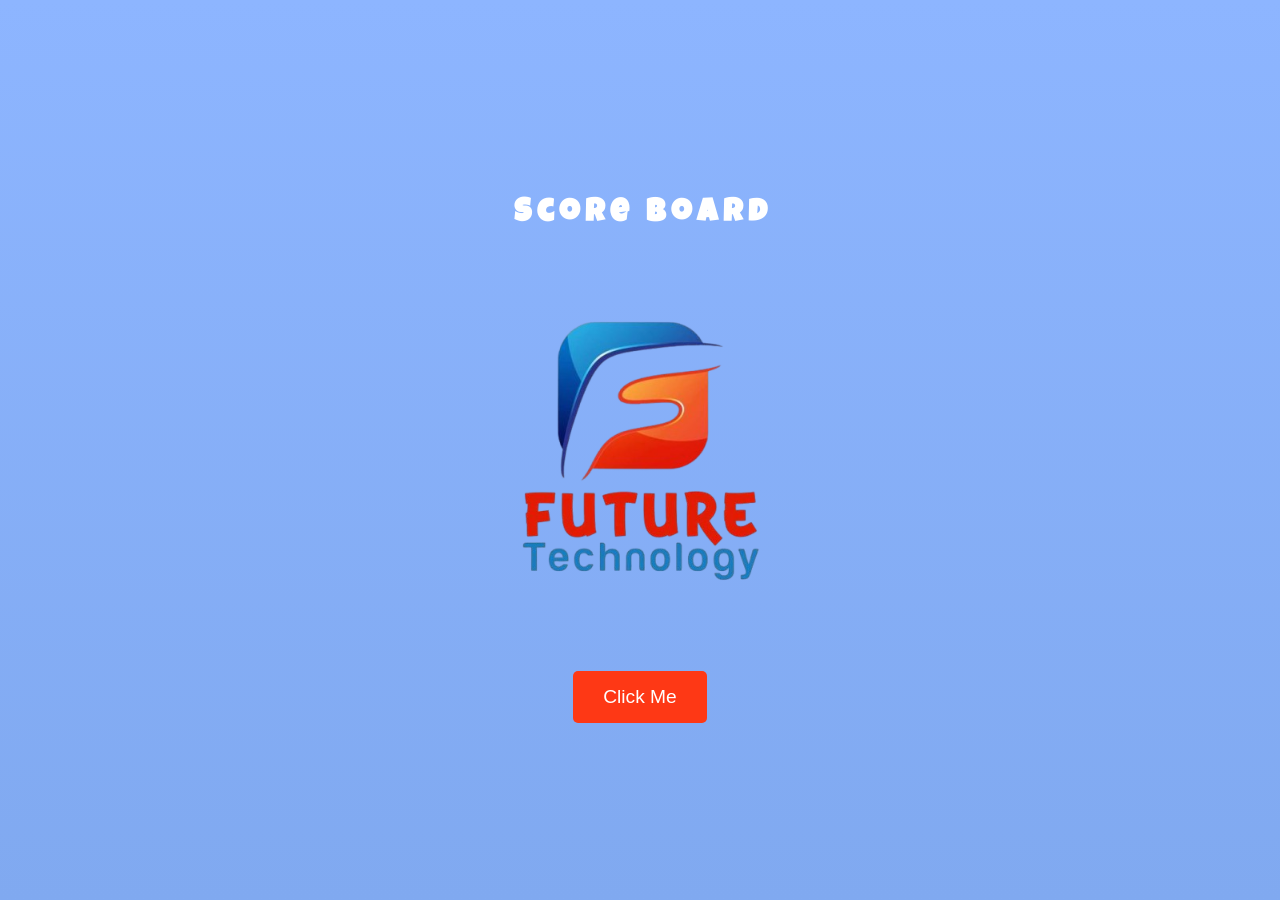
==== index.html @ 720c6d42 "Add files via upload" ====
<!DOCTYPE html>
<html lang="en">
<head>
    <meta charset="UTF-8">
    <meta name="viewport" content="width=device-width, initial-scale=1.0">
    <title>Welcome Animation</title>
    <link rel="stylesheet" href="index.css">
</head>
<body>
    <div class="container">
        <h1 class="welcome-text">
            <span>S</span>
            <span>c</span>
            <span>o</span>
            <span>r</span>
            <span>e</span>
            <span>&nbsp;</span>
            <span>B</span>
            <span>o</span>
               <span>a</span>
            <span>r</span>
               <span>d</span>
           
        </h1>
        <img src="ff.png" alt="Sample Image" class="image">
        <a href="scores_g1.html"><button class="button">Click Me</button></a>
    </div>
</body>
</html>
---- index.css ----
@import url('https://fonts.googleapis.com/css2?family=Luckiest+Guy&display=swap');

/* إعدادات أساسية */
body {
    margin: 0;
    padding: 0;
    height: 100vh;
    display: flex;
    justify-content: center;
    align-items: center;
    background: linear-gradient(to bottom, #8db5ff, #80a9f0);
    font-family: "Luckiest Guy", serif;
    color: white;
}

/* الحاوية */
.container {
    display: flex;
    flex-direction: column;
    align-items: center;
    text-align: center;
}

/* نص الترحيب */
.welcome-text {
    font-size: 2rem;
    font-weight: bold;
    margin-bottom: 20px;
    display: inline-block;
    animation: fadeIn 3s ease-in-out;
}

.welcome-text span {
    display: inline-block;
    
}

/* إعداد لكل حرف */
.welcome-text span:nth-child(1) { --i: 1; }
.welcome-text span:nth-child(2) { --i: 2; }
.welcome-text span:nth-child(3) { --i: 3; }
.welcome-text span:nth-child(4) { --i: 4; }
.welcome-text span:nth-child(5) { --i: 5; }
.welcome-text span:nth-child(6) { --i: 6; }
.welcome-text span:nth-child(7) { --i: 7; }
.welcome-text span:nth-child(9) { --i: 8; }
.welcome-text span:nth-child(10) { --i: 9; }

/* أنيميشن الحروف */
@keyframes bounce {
    0%, 100% {
        transform: translateY(0);
        color: #FFFDF0;
    }
    50% {
        transform: translateY(-20px);
        color:#FFFDF0;
    }
}

/* الصورة */
.image {
    width: 400px;
    height: 400px;
    margin-bottom: 20px;
    border-radius: 10px;
    animation: fadeIn 2s ease-in-out;
}

/* الزر */
.button {
    padding: 15px 30px;
    font-size: 1.2rem;
    background-color: #fe3815;
    color: white;
    border: none;
    border-radius: 5px;
    cursor: pointer;
    transition: transform 0.3s, background-color 0.3s;
    animation: fadeIn 2.5s ease-in-out;
}

.button:hover {
    background-color:#0534a0;
    transform: scale(1.4);
    font-weight: 900;
}

/* أنيميشن العناصر */
@keyframes fadeIn {
    0% {
        opacity: 0;
        transform: translateY(20px);
    }
    100% {
        opacity: 1;
        transform: translateY(0);
    }
}
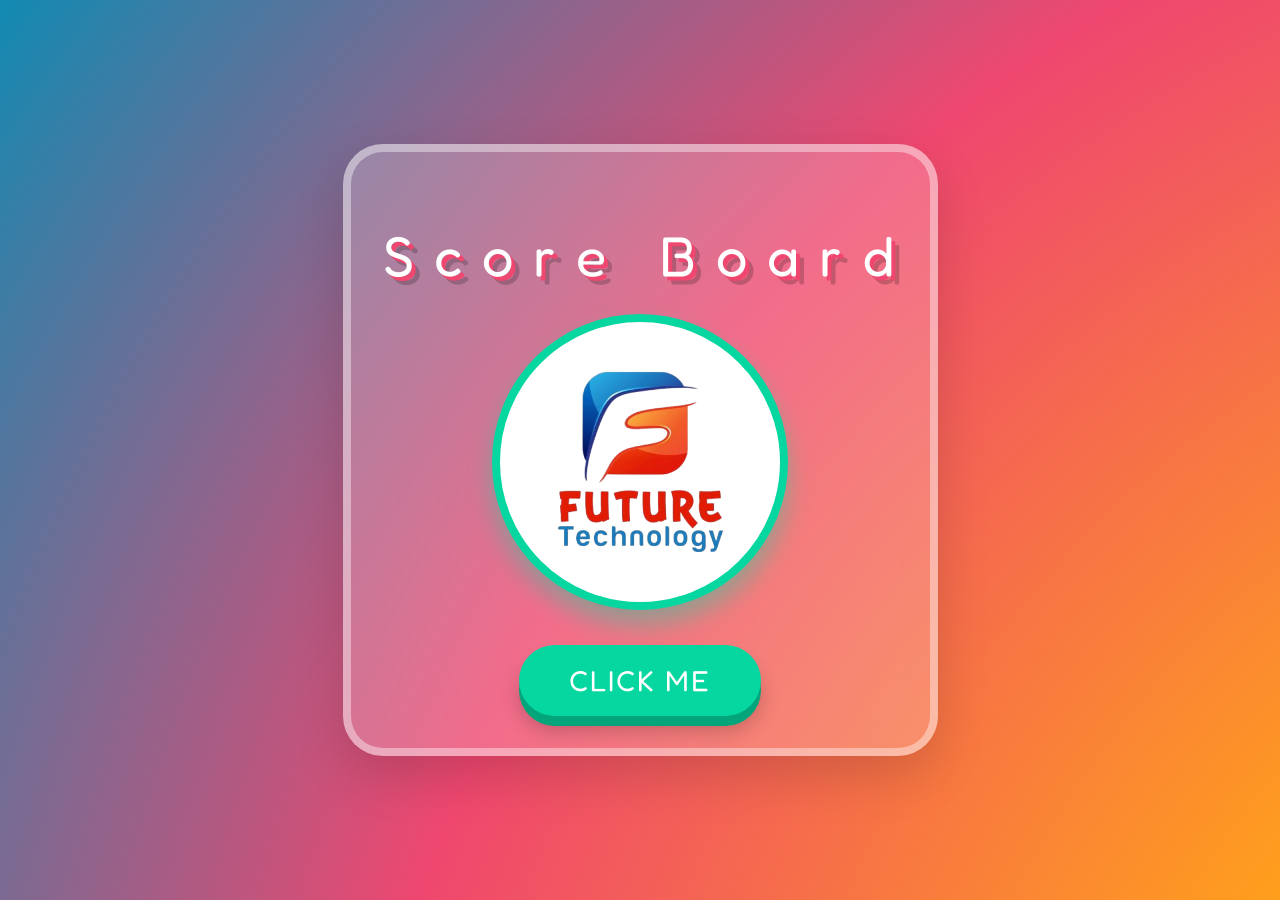
==== commit 85aeed77: "Added New Features" ====
--- a/index.html
+++ b/index.html
@@ -1,11 +1,13 @@
 <!DOCTYPE html>
 <html lang="en">
+
 <head>
     <meta charset="UTF-8">
     <meta name="viewport" content="width=device-width, initial-scale=1.0">
     <title>Welcome Animation</title>
     <link rel="stylesheet" href="index.css">
 </head>
+
 <body>
     <div class="container">
         <h1 class="welcome-text">
@@ -17,13 +19,21 @@
             <span>&nbsp;</span>
             <span>B</span>
             <span>o</span>
-               <span>a</span>
+            <span>a</span>
             <span>r</span>
-               <span>d</span>
-           
+            <span>d</span>
+
         </h1>
         <img src="ff.png" alt="Sample Image" class="image">
-        <a href="scores_g1.html"><button class="button">Click Me</button></a>
+        <a id="redirect-link" href="scores_g1.html"><button class="button">Click Me</button></a>
     </div>
+    <script>
+        const urlParams = new URLSearchParams(window.location.search);
+        const page = urlParams.get('page');
+        if (page) {
+            document.getElementById('redirect-link').href = `scores_g${page}.html`;
+        }
+    </script>
 </body>
-</html>
+
+</html>
--- a/index.css
+++ b/index.css
@@ -1,5 +1,4 @@
-
-@import url('https://fonts.googleapis.com/css2?family=Luckiest+Guy&display=swap');
+@import url('https://fonts.googleapis.com/css2?family=Fredoka+One&family=Nunito:wght@700;900&display=swap');
 
 /* إعدادات أساسية */
 body {
@@ -9,9 +8,26 @@
     display: flex;
     justify-content: center;
     align-items: center;
-    background: linear-gradient(to bottom, #8db5ff, #80a9f0);
-    font-family: "Luckiest Guy", serif;
+    background: radial-gradient(circle at 50% 50%, #FFD166, #FF9F1C, #EF476F, #118AB2);
+    background-size: 300% 300%;
+    animation: funBackground 15s ease infinite;
+    font-family: "Fredoka One", cursive;
     color: white;
+    overflow: hidden;
+}
+
+@keyframes funBackground {
+    0% {
+        background-position: 0% 50%;
+    }
+
+    50% {
+        background-position: 100% 50%;
+    }
+
+    100% {
+        background-position: 0% 50%;
+    }
 }
 
 /* الحاوية */
@@ -20,81 +36,116 @@
     flex-direction: column;
     align-items: center;
     text-align: center;
+    background: rgba(255, 255, 255, 0.2);
+    backdrop-filter: blur(15px);
+    padding: 40px;
+    border-radius: 40px;
+    /* More rounded for kids */
+    box-shadow: 0 20px 50px rgba(0, 0, 0, 0.15),
+        inset 0 0 0 8px rgba(255, 255, 255, 0.4);
+    /* Fun border */
+    transform: translateY(30px) scale(0.9);
+    animation: popIn 0.8s cubic-bezier(0.34, 1.56, 0.64, 1) forwards;
+}
+
+@keyframes popIn {
+    to {
+        transform: translateY(0) scale(1);
+        opacity: 1;
+    }
 }
 
 /* نص الترحيب */
 .welcome-text {
-    font-size: 2rem;
-    font-weight: bold;
-    margin-bottom: 20px;
+    font-size: 3.5rem;
+    font-weight: normal;
+    /* Fredoka One is naturally bold */
+    margin-bottom: 25px;
     display: inline-block;
-    animation: fadeIn 3s ease-in-out;
+    color: #FFF;
+    text-shadow: 4px 4px 0px #EF476F,
+        8px 8px 0px rgba(0, 0, 0, 0.2);
+    letter-spacing: 3px;
+    animation: wiggle 3s ease-in-out infinite;
 }
 
 .welcome-text span {
     display: inline-block;
-    
-}
-
-/* إعداد لكل حرف */
-.welcome-text span:nth-child(1) { --i: 1; }
-.welcome-text span:nth-child(2) { --i: 2; }
-.welcome-text span:nth-child(3) { --i: 3; }
-.welcome-text span:nth-child(4) { --i: 4; }
-.welcome-text span:nth-child(5) { --i: 5; }
-.welcome-text span:nth-child(6) { --i: 6; }
-.welcome-text span:nth-child(7) { --i: 7; }
-.welcome-text span:nth-child(9) { --i: 8; }
-.welcome-text span:nth-child(10) { --i: 9; }
-
-/* أنيميشن الحروف */
-@keyframes bounce {
-    0%, 100% {
-        transform: translateY(0);
-        color: #FFFDF0;
-    }
-    50% {
-        transform: translateY(-20px);
-        color:#FFFDF0;
-    }
+    animation: colorfulBounce 2s infinite alternate;
 }
 
 /* الصورة */
 .image {
-    width: 400px;
-    height: 400px;
-    margin-bottom: 20px;
-    border-radius: 10px;
-    animation: fadeIn 2s ease-in-out;
+    width: 280px;
+    height: 280px;
+    margin-bottom: 35px;
+    border-radius: 50%;
+    /* Circle image */
+    object-fit: cover;
+    border: 8px solid #06D6A0;
+    box-shadow: 0 15px 25px rgba(6, 214, 160, 0.4);
+    animation: bobble 3s infinite alternate ease-in-out;
+    background: #FFF;
+}
+
+@keyframes bobble {
+    0% {
+        transform: scale(1) rotate(-5deg);
+    }
+
+    100% {
+        transform: scale(1.05) rotate(5deg);
+    }
 }
 
 /* الزر */
 .button {
-    padding: 15px 30px;
-    font-size: 1.2rem;
-    background-color: #fe3815;
+    padding: 18px 50px;
+    font-family: "Fredoka One", cursive;
+    font-size: 1.8rem;
+    background: #06D6A0;
     color: white;
     border: none;
-    border-radius: 5px;
+    border-radius: 50px;
     cursor: pointer;
-    transition: transform 0.3s, background-color 0.3s;
-    animation: fadeIn 2.5s ease-in-out;
+    box-shadow: 0 10px 0 #04a57b, 0 15px 20px rgba(0, 0, 0, 0.2);
+    transition: all 0.2s ease;
+    text-transform: uppercase;
+    letter-spacing: 2px;
 }
 
 .button:hover {
-    background-color:#0534a0;
-    transform: scale(1.4);
-    font-weight: 900;
+    transform: translateY(-5px);
+    box-shadow: 0 15px 0 #04a57b, 0 20px 25px rgba(0, 0, 0, 0.3);
+    background: #15E8B1;
 }
 
-/* أنيميشن العناصر */
-@keyframes fadeIn {
-    0% {
-        opacity: 0;
-        transform: translateY(20px);
+.button:active {
+    transform: translateY(5px);
+    box-shadow: 0 5px 0 #04a57b, 0 10px 15px rgba(0, 0, 0, 0.2);
+}
+
+/* --- Responsive Design --- */
+@media (max-width: 600px) {
+    .container {
+        padding: 30px 20px;
+        width: 90%;
+        border-radius: 30px;
     }
-    100% {
-        opacity: 1;
-        transform: translateY(0);
+
+    .welcome-text {
+        font-size: 2.2rem;
+        text-shadow: 3px 3px 0px #EF476F;
     }
-}
+
+    .image {
+        width: 220px;
+        height: 220px;
+        border-width: 6px;
+    }
+
+    .button {
+        padding: 15px 35px;
+        font-size: 1.5rem;
+    }
+}
